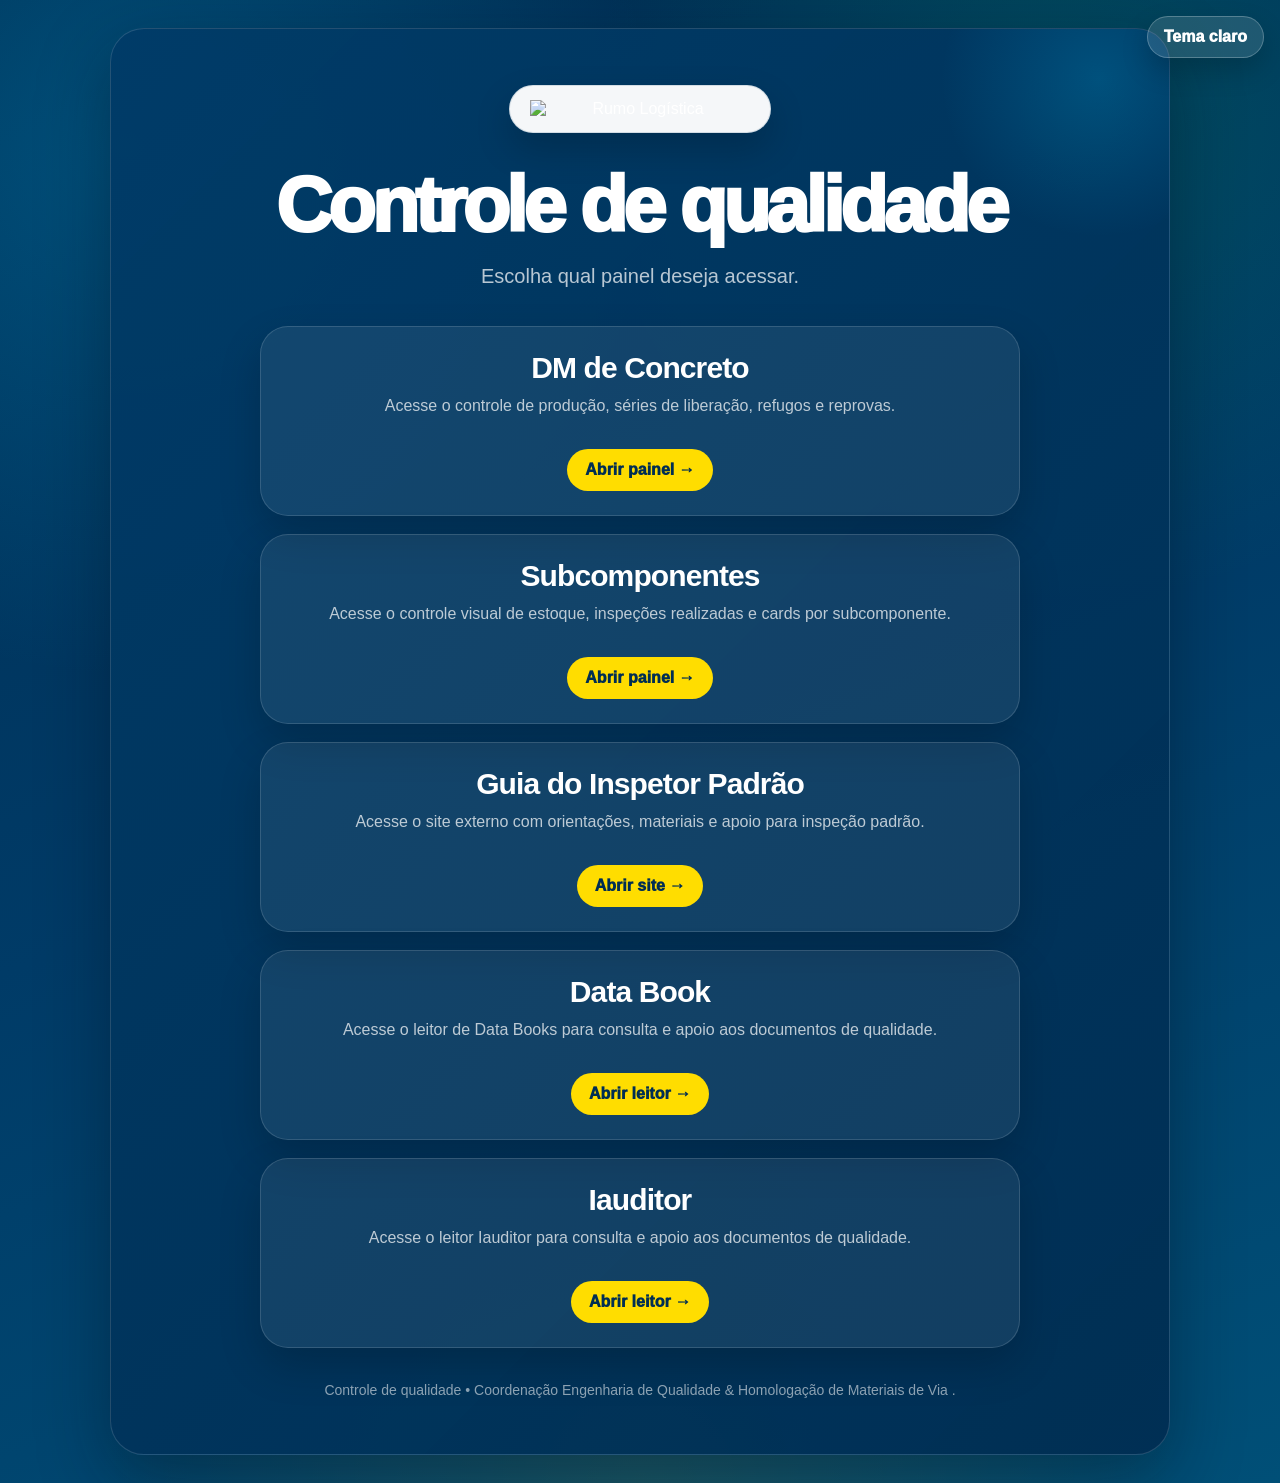
==== index.html @ dcce7e5d "add botão do iauditor" ====
<!doctype html>
<html lang="pt-BR">
<head>
  <meta charset="utf-8" />
  <meta name="viewport" content="width=device-width, initial-scale=1" />
  <meta name="description" content="Página inicial para acessar os painéis de controle de qualidade." />
  <title>Controle de qualidade</title>
  <script>
    (function () {
      try {
        if (localStorage.getItem("hq-theme") === "light") {
          document.documentElement.setAttribute("data-theme", "light");
        }
      } catch (error) {}
    })();
  </script>
  <style>
    :root {
      --navy: #003B67;
      --navy-2: #002E53;
      --blue: #00A9E0;
      --green: #00D66B;
      --yellow: #FFDD00;
      --white: #FFFFFF;
      --line: rgba(255,255,255,.14);
      --muted: rgba(255,255,255,.72);
      --shadow: 0 24px 70px rgba(0, 15, 30, .40);
    }

    * { box-sizing: border-box; }

    body {
      margin: 0;
      min-height: 100vh;
      font-family: Inter, Segoe UI, Roboto, Arial, sans-serif;
      color: var(--white);
      background:
        radial-gradient(circle at 10% 10%, rgba(0,169,224,.26), transparent 30%),
        radial-gradient(circle at 84% 8%, rgba(0,214,107,.14), transparent 28%),
        radial-gradient(circle at 50% 100%, rgba(255,221,0,.10), transparent 34%),
        linear-gradient(160deg, var(--navy-2), var(--navy) 50%, #004F77);
      display: grid;
      place-items: center;
      padding: 28px;
    }

    .home {
      width: min(1060px, 100%);
      border: 1px solid var(--line);
      border-radius: 34px;
      padding: clamp(26px, 5vw, 56px);
      background: linear-gradient(135deg, rgba(0,59,103,.94), rgba(0,46,83,.96));
      box-shadow: var(--shadow);
      position: relative;
      overflow: hidden;
      isolation: isolate;
    }

    .home::before {
      content: "";
      position: absolute;
      inset: 0;
      background: url("https://abolbrasil.org.br/wordpress/wp-content/uploads/2022/02/rumo-tera-comunicacao-via-satelite-da-globalsat-e-inmarsat-em-ferrovias.jpg") center center / cover no-repeat;
      opacity: .14;
      pointer-events: none;
      z-index: 0;
    }

    .home::after {
      content: "";
      position: absolute;
      right: -110px;
      top: -130px;
      width: 360px;
      height: 360px;
      border-radius: 50%;
      background: radial-gradient(circle, rgba(0,169,224,.23), transparent 62%);
      pointer-events: none;
    }

    .content {
      position: relative;
      z-index: 1;
      display: grid;
      gap: 34px;
    }

    .topbar {
      display: flex;
      justify-content: center;
      align-items: flex-start;
      width: 100%;
    }

    .brand-badge {
      display: inline-flex;
      align-items: center;
      justify-content: center;
      text-align: center;
      padding: 14px 20px;
      background: rgba(255,255,255,.96);
      border: 1px solid rgba(0,59,103,.14);
      border-radius: 24px;
      box-shadow: 0 16px 36px rgba(0,0,0,.18);
    }

    .brand-badge img {
      display: block;
      width: clamp(150px, 22vw, 220px);
      height: auto;
    }

    .eyebrow {
      margin: 0 0 12px;
      color: var(--yellow);
      font-size: 12px;
      font-weight: 950;
      letter-spacing: .28em;
      text-transform: uppercase;
    }

    h1 {
      margin: 0;
      max-width: 850px;
      font-size: clamp(38px, 7vw, 78px);
      line-height: .98;
      letter-spacing: -.055em;
      font-weight: 950;
    }

    .intro {
      display: grid;
      justify-items: center;
      text-align: center;
    }

    .subtitle {
      margin: 18px auto 0;
      max-width: 520px;
      color: var(--muted);
      font-size: clamp(16px, 2vw, 20px);
      line-height: 1.55;
    }

    .actions {
      display: grid;
      grid-template-columns: 1fr;
      gap: 18px;
      width: min(760px, 100%);
      margin: 0 auto;
    }

    .button-card {
      min-height: 190px;
      display: flex;
      flex-direction: column;
      justify-content: space-between;
      align-items: center;
      gap: 22px;
      padding: 24px;
      border: 1px solid var(--line);
      border-radius: 28px;
      color: var(--white);
      text-decoration: none;
      text-align: center;
      background: rgba(255,255,255,.07);
      box-shadow: 0 18px 42px rgba(0,0,0,.18);
      transition: transform .18s ease, border-color .18s ease, background .18s ease;
    }

    .button-card:hover,
    .button-card:focus-visible {
      transform: translateY(-4px);
      border-color: rgba(255,221,0,.58);
      background: rgba(255,255,255,.11);
      outline: none;
    }

    .button-card > span:first-child {
      width: 100%;
    }

    .button-card strong {
      display: block;
      font-size: clamp(22px, 3vw, 30px);
      line-height: 1.1;
      letter-spacing: -.03em;
    }

    .button-card p {
      margin: 10px 0 0;
      color: var(--muted);
      line-height: 1.5;
    }

    .button-card .go {
      display: inline-flex;
      align-items: center;
      justify-content: center;
      width: fit-content;
      border-radius: 999px;
      padding: 12px 18px;
      background: var(--yellow);
      color: var(--navy-2);
      font-weight: 950;
    }

    footer {
      color: rgba(255,255,255,.55);
      font-size: 14px;
      text-align: center;
    }



    .theme-toggle {
      position: fixed;
      top: 16px;
      right: 16px;
      z-index: 30;
      min-height: 42px;
      padding: 10px 16px;
      border: 1px solid rgba(255,255,255,.24);
      border-radius: 999px;
      color: var(--white);
      background: rgba(255,255,255,.12);
      box-shadow: 0 12px 28px rgba(0,0,0,.18);
      font: inherit;
      font-weight: 950;
      cursor: pointer;
      transition: transform .18s ease, background .18s ease, border-color .18s ease, color .18s ease;
    }

    .theme-toggle:hover,
    .theme-toggle:focus-visible {
      transform: translateY(-1px);
      border-color: rgba(255,221,0,.68);
      background: rgba(255,255,255,.18);
      outline: none;
    }

    html[data-theme="light"] {
      --navy: #003B67;
      --navy-2: #002E53;
      --blue: #007FB6;
      --green: #71E8A9;
      --yellow: #FFDD00;
      --white: #082f4f;
      --line: rgba(0,59,103,.16);
      --muted: rgba(0,46,83,.74);
      --shadow: 0 20px 54px rgba(0, 59, 103, .13);
    }

    html[data-theme="light"] body {
      color: var(--navy-2);
      background:
        radial-gradient(circle at 12% 8%, rgba(113,232,169,.24), transparent 30%),
        radial-gradient(circle at 88% 10%, rgba(0,59,103,.10), transparent 30%),
        radial-gradient(circle at 50% 100%, rgba(255,221,0,.14), transparent 34%),
        linear-gradient(160deg, #ffffff 0%, #f6fbff 56%, #eaf8f0 100%);
    }

    html[data-theme="light"] .home {
      background: linear-gradient(135deg, rgba(255,255,255,.96), rgba(246,251,255,.98));
      border-color: rgba(0,59,103,.18);
    }

    html[data-theme="light"] .home::before {
      opacity: .11;
    }

    html[data-theme="light"] .home::after {
      background: radial-gradient(circle, rgba(113,232,169,.36), transparent 62%);
    }

    html[data-theme="light"] .brand-badge {
      background: #ffffff;
      border-color: rgba(0,59,103,.14);
      box-shadow: 0 14px 34px rgba(0,59,103,.10);
    }

    html[data-theme="light"] .button-card {
      color: var(--navy-2);
      background: rgba(255,255,255,.88);
      border-color: rgba(0,59,103,.16);
      box-shadow: 0 16px 38px rgba(0,59,103,.10);
    }

    html[data-theme="light"] .button-card:hover,
    html[data-theme="light"] .button-card:focus-visible {
      border-color: rgba(0,214,107,.46);
      background: #ffffff;
    }

    html[data-theme="light"] .button-card .go {
      color: var(--navy-2);
    }

    html[data-theme="light"] .theme-toggle {
      color: #ffffff;
      background: var(--navy-2);
      border-color: rgba(0,59,103,.28);
    }

    html[data-theme="light"] footer {
      color: rgba(0,46,83,.58);
    }

    @media (max-width: 760px) {
      body { padding: 14px; }
      .home { border-radius: 28px; }
      .brand-badge { padding: 12px 16px; border-radius: 20px; }
      .actions { grid-template-columns: 1fr; }
      .button-card { min-height: 170px; }
    }
  </style>
</head>
<body>
  <button class="theme-toggle" id="themeToggle" type="button" aria-pressed="false">Tema claro</button>
  <main class="home" aria-label="Página inicial do controle de qualidade">
    <div class="content">
      <div class="topbar">
        <div class="brand-badge" aria-label="Rumo"><img src="https://logospng.org/download/rumo-logistica/logo-rumo-logistica-1024.png" alt="Rumo Logística" /></div>
      </div>

      <section class="intro">
        <h1>Controle de qualidade</h1>
        <p class="subtitle">Escolha qual painel deseja acessar.</p>
      </section>

      <nav class="actions" aria-label="Escolha do painel">
        <a class="button-card" href="https://erwinklein94.github.io/Sistema-Qualidade-Completo-Concreto/">
          <span>
            <strong>DM de Concreto</strong>
            <p>Acesse o controle de produção, séries de liberação, refugos e reprovas.</p>
          </span>
          <span class="go">Abrir painel →</span>
        </a>

        <a class="button-card" href="https://erwinklein94.github.io/Sistema-Qualidade-Completo-Subcomponentes/">
          <span>
            <strong>Subcomponentes</strong>
            <p>Acesse o controle visual de estoque, inspeções realizadas e cards por subcomponente.</p>
          </span>
          <span class="go">Abrir painel →</span>
        </a>

        <a class="button-card" href="https://www.guiadoinspetorpadrao.com.br/" target="_blank" rel="noopener noreferrer">
          <span>
            <strong>Guia do Inspetor Padrão</strong>
            <p>Acesse o site externo com orientações, materiais e apoio para inspeção padrão.</p>
          </span>
          <span class="go">Abrir site →</span>
        </a>

        <a class="button-card" href="https://erwinklein94.github.io/Leitor-Databooks/" target="_blank" rel="noopener noreferrer">
          <span>
            <strong>Data Book</strong>
            <p>Acesse o leitor de Data Books para consulta e apoio aos documentos de qualidade.</p>
          </span>
          <span class="go">Abrir leitor →</span>
        </a>

        <a class="button-card" href="https://erwinklein94.github.io/Leitor-Iauditor/" target="_blank" rel="noopener noreferrer">
          <span>
            <strong>Iauditor</strong>
            <p>Acesse o leitor Iauditor para consulta e apoio aos documentos de qualidade.</p>
          </span>
          <span class="go">Abrir leitor →</span>
        </a>
      </nav>

      <footer>Controle de qualidade • Coordenação Engenharia de Qualidade &amp; Homologação de Materiais de Via .</footer>
    </div>
  </main>

  <script>
    (function () {
      var key = "hq-theme";
      var button = document.getElementById("themeToggle");

      function applyTheme(theme) {
        var isLight = theme === "light";
        if (isLight) {
          document.documentElement.setAttribute("data-theme", "light");
        } else {
          document.documentElement.removeAttribute("data-theme");
        }
        if (button) {
          button.textContent = isLight ? "Tema escuro" : "Tema claro";
          button.setAttribute("aria-pressed", isLight ? "true" : "false");
          button.setAttribute("aria-label", isLight ? "Mudar para tema escuro" : "Mudar para tema claro");
        }
      }

      var current = document.documentElement.getAttribute("data-theme") === "light" ? "light" : "dark";
      applyTheme(current);

      if (button) {
        button.addEventListener("click", function () {
          var next = document.documentElement.getAttribute("data-theme") === "light" ? "dark" : "light";
          try { localStorage.setItem(key, next); } catch (error) {}
          applyTheme(next);
        });
      }
    })();
  </script>
</body>
</html>
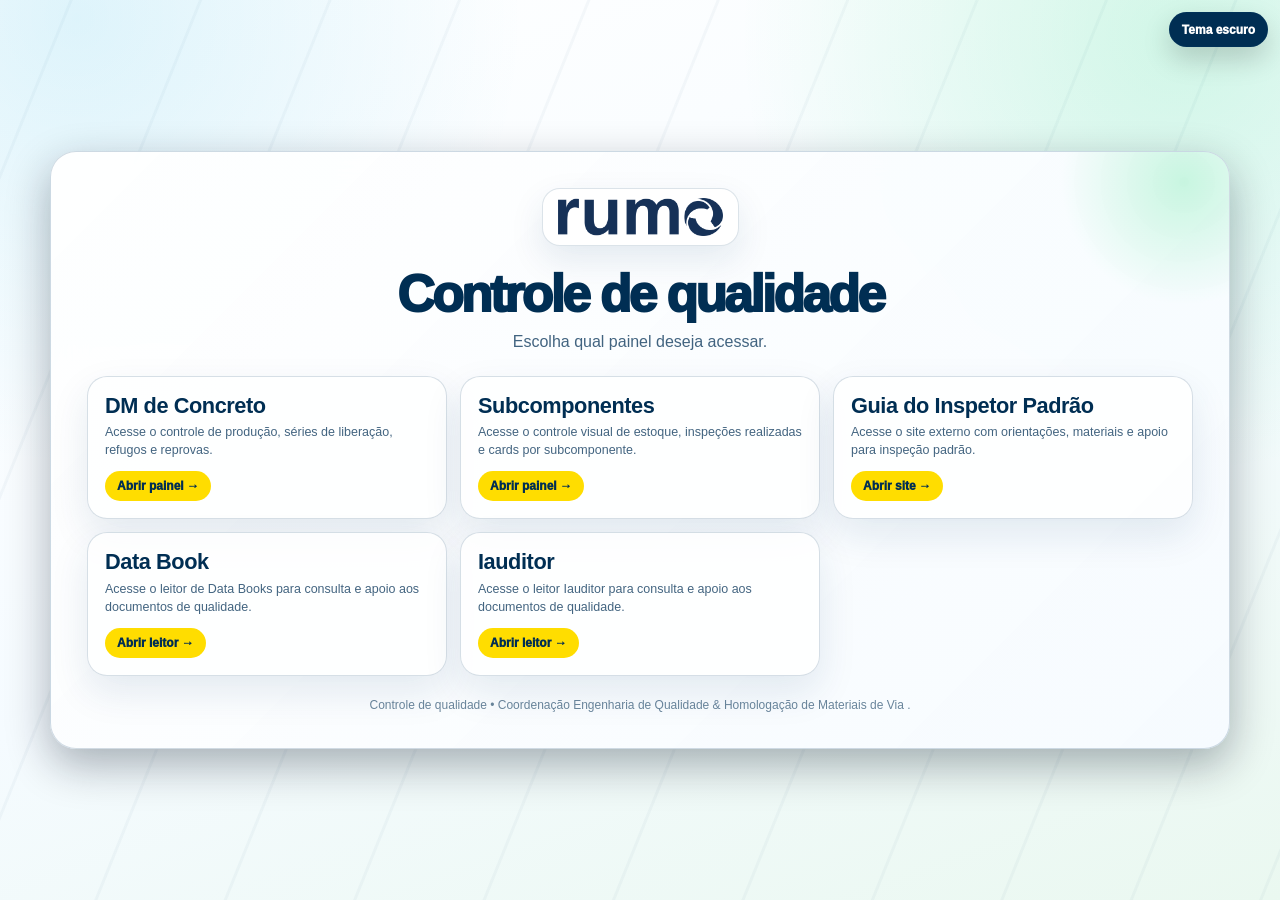
==== commit 6ed72f83: "mudança parencia rumo chatgpt" ====
--- a/index.html
+++ b/index.html
@@ -4,11 +4,12 @@
   <meta charset="utf-8" />
   <meta name="viewport" content="width=device-width, initial-scale=1" />
   <meta name="description" content="Página inicial para acessar os painéis de controle de qualidade." />
+  <link rel="icon" type="image/png" href="assets/brand/favicon-rumo.png" />
   <title>Controle de qualidade</title>
   <script>
     (function () {
       try {
-        if (localStorage.getItem("hq-theme") === "light") {
+        if (localStorage.getItem("hq-theme") !== "dark") {
           document.documentElement.setAttribute("data-theme", "light");
         }
       } catch (error) {}
@@ -313,6 +314,80 @@
       .actions { grid-template-columns: 1fr; }
       .button-card { min-height: 170px; }
     }
+
+
+    /* =====================================================================
+       VISUAL RUMO COMPACTO / ZOOM OUT — HUB DE QUALIDADE
+       Mantém a identidade dos outros painéis e reduz a escala para caber
+       mais atalhos e informações na mesma tela.
+       ===================================================================== */
+    html { font-size: 14px; }
+    body {
+      padding: 18px;
+      background:
+        radial-gradient(circle at 8% 5%, rgba(0,169,224,.18), transparent 28%),
+        radial-gradient(circle at 88% 2%, rgba(0,214,107,.13), transparent 27%),
+        linear-gradient(160deg, #002E53, #003B67 48%, #004F77);
+    }
+    .home {
+      width: min(1180px, 100%);
+      border-radius: 26px;
+      padding: clamp(22px, 3.1vw, 36px);
+      box-shadow: 0 16px 44px rgba(0, 15, 30, .32);
+    }
+    .home::before { opacity: .10; }
+    .home::after { width: 280px; height: 280px; right: -95px; top: -110px; }
+    .content { gap: 22px; }
+    .brand-badge { padding: 9px 15px; border-radius: 18px; }
+    .brand-badge img { width: clamp(118px, 13vw, 165px); }
+    .eyebrow { font-size: 10px; margin-bottom: 8px; letter-spacing: .22em; }
+    h1 { font-size: clamp(30px, 4.5vw, 52px); line-height: 1; }
+    .subtitle { margin-top: 10px; max-width: 460px; font-size: clamp(13px, 1.4vw, 16px); line-height: 1.45; }
+    .actions {
+      width: 100%;
+      grid-template-columns: repeat(auto-fit, minmax(215px, 1fr));
+      gap: 13px;
+      align-items: stretch;
+    }
+    .button-card {
+      min-height: 132px;
+      gap: 12px;
+      padding: 17px;
+      border-radius: 20px;
+      align-items: flex-start;
+      text-align: left;
+      box-shadow: 0 12px 30px rgba(0,0,0,.15);
+    }
+    .button-card:hover,
+    .button-card:focus-visible { transform: translateY(-2px); }
+    .button-card strong { font-size: clamp(17px, 1.7vw, 22px); letter-spacing: -.02em; }
+    .button-card p { margin-top: 7px; font-size: 12.5px; line-height: 1.4; }
+    .button-card .go { padding: 8px 12px; font-size: 12px; align-self: flex-start; }
+    footer { font-size: 12px; }
+    .theme-toggle { top: 12px; right: 12px; min-height: 35px; padding: 7px 12px; font-size: 12px; }
+    html[data-theme="light"] body {
+      background:
+        radial-gradient(circle at 6% 2%, rgba(0,169,224,.13), transparent 30%),
+        radial-gradient(circle at 92% 4%, rgba(0,214,107,.16), transparent 30%),
+        repeating-linear-gradient(112deg, transparent 0 64px, rgba(0,59,103,.035) 65px 67px, transparent 68px 120px),
+        linear-gradient(160deg, #ffffff 0%, #f5fbff 54%, #eaf8f0 100%);
+    }
+    html[data-theme="light"] .home {
+      background: linear-gradient(135deg, rgba(255,255,255,.93), rgba(246,251,255,.96));
+      backdrop-filter: blur(16px);
+    }
+    html[data-theme="light"] .button-card { background: rgba(255,255,255,.84); }
+    @media (min-width: 980px) {
+      .actions { grid-template-columns: repeat(3, minmax(0, 1fr)); }
+    }
+    @media (max-width: 760px) {
+      body { padding: 10px; }
+      .home { border-radius: 22px; padding: 20px; }
+      .content { gap: 18px; }
+      .actions { grid-template-columns: 1fr; }
+      .button-card { min-height: 118px; }
+    }
+
   </style>
 </head>
 <body>
@@ -320,7 +395,7 @@
   <main class="home" aria-label="Página inicial do controle de qualidade">
     <div class="content">
       <div class="topbar">
-        <div class="brand-badge" aria-label="Rumo"><img src="https://logospng.org/download/rumo-logistica/logo-rumo-logistica-1024.png" alt="Rumo Logística" /></div>
+        <div class="brand-badge" aria-label="Rumo"><img src="assets/brand/rumo-logo-positivo.png" alt="Rumo Logística" /></div>
       </div>
 
       <section class="intro">
@@ -329,7 +404,7 @@
       </section>
 
       <nav class="actions" aria-label="Escolha do painel">
-        <a class="button-card" href="https://erwinklein94.github.io/Sistema-Qualidade-Completo-Concreto/">
+        <a class="button-card" href="dm-concreto/">
           <span>
             <strong>DM de Concreto</strong>
             <p>Acesse o controle de produção, séries de liberação, refugos e reprovas.</p>
@@ -337,7 +412,7 @@
           <span class="go">Abrir painel →</span>
         </a>
 
-        <a class="button-card" href="https://erwinklein94.github.io/Sistema-Qualidade-Completo-Subcomponentes/">
+        <a class="button-card" href="subcomponentes/">
           <span>
             <strong>Subcomponentes</strong>
             <p>Acesse o controle visual de estoque, inspeções realizadas e cards por subcomponente.</p>
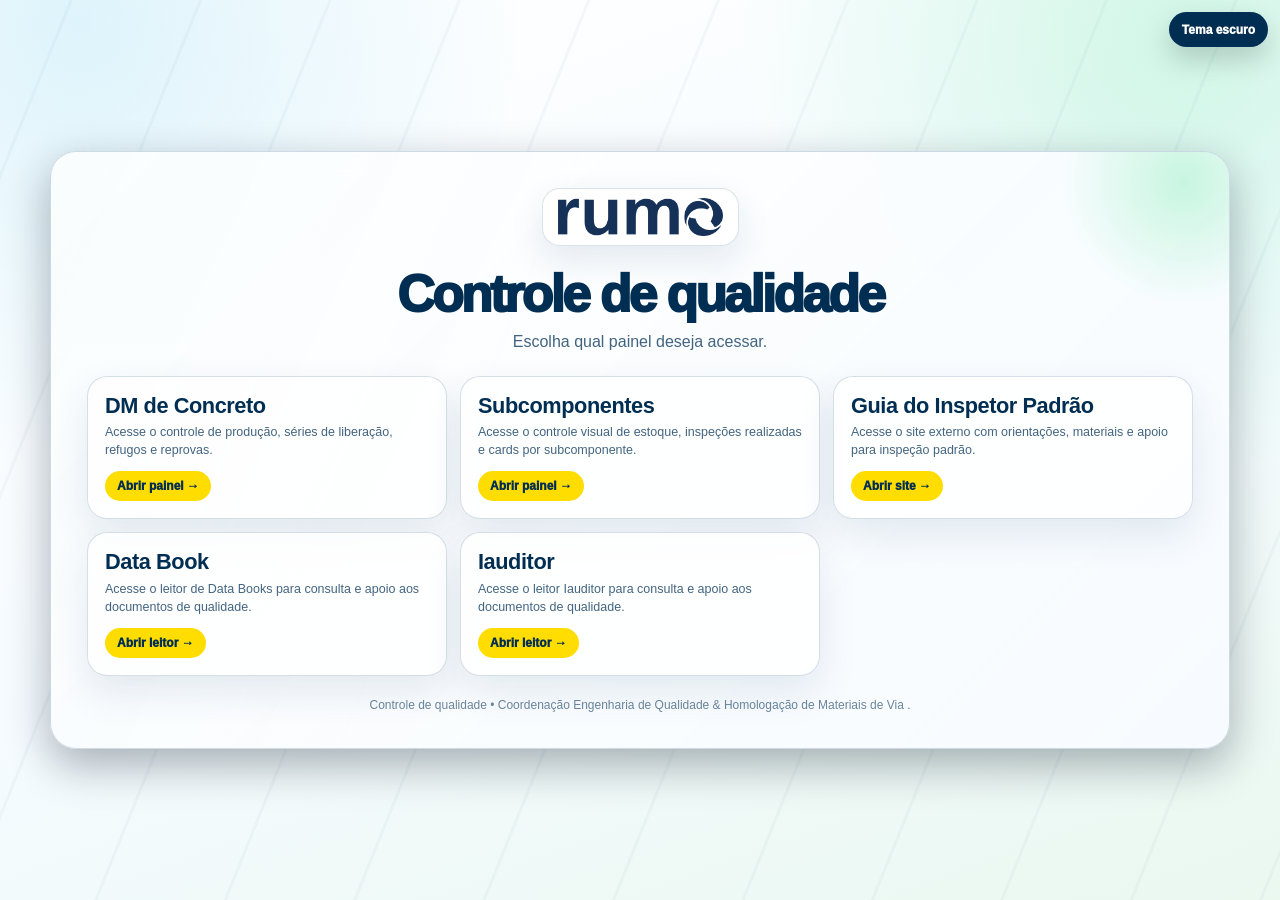
==== commit 6f8ceaa7: "fix links" ====
--- a/index.html
+++ b/index.html
@@ -61,8 +61,10 @@
       content: "";
       position: absolute;
       inset: 0;
-      background: url("https://abolbrasil.org.br/wordpress/wp-content/uploads/2022/02/rumo-tera-comunicacao-via-satelite-da-globalsat-e-inmarsat-em-ferrovias.jpg") center center / cover no-repeat;
-      opacity: .14;
+      background:
+        linear-gradient(115deg, rgba(0,169,224,.16), transparent 42%),
+        repeating-linear-gradient(112deg, transparent 0 56px, rgba(255,255,255,.09) 57px 59px, transparent 60px 108px);
+      opacity: .56;
       pointer-events: none;
       z-index: 0;
     }
@@ -404,7 +406,7 @@
       </section>
 
       <nav class="actions" aria-label="Escolha do painel">
-        <a class="button-card" href="dm-concreto/">
+        <a class="button-card" href="https://erwinklein94.github.io/Sistema-Qualidade-Completo-Concreto/" target="_blank" rel="noopener noreferrer">
           <span>
             <strong>DM de Concreto</strong>
             <p>Acesse o controle de produção, séries de liberação, refugos e reprovas.</p>
@@ -412,7 +414,7 @@
           <span class="go">Abrir painel →</span>
         </a>
 
-        <a class="button-card" href="subcomponentes/">
+        <a class="button-card" href="https://erwinklein94.github.io/Sistema-Qualidade-Completo-Subcomponentes/" target="_blank" rel="noopener noreferrer">
           <span>
             <strong>Subcomponentes</strong>
             <p>Acesse o controle visual de estoque, inspeções realizadas e cards por subcomponente.</p>
@@ -420,7 +422,7 @@
           <span class="go">Abrir painel →</span>
         </a>
 
-        <a class="button-card" href="https://www.guiadoinspetorpadrao.com.br/" target="_blank" rel="noopener noreferrer">
+        <a class="button-card" href="http://www.guiadoinspetorpadrao.com.br/" target="_blank" rel="noopener noreferrer">
           <span>
             <strong>Guia do Inspetor Padrão</strong>
             <p>Acesse o site externo com orientações, materiais e apoio para inspeção padrão.</p>
@@ -428,7 +430,7 @@
           <span class="go">Abrir site →</span>
         </a>
 
-        <a class="button-card" href="https://erwinklein94.github.io/Leitor-Databooks/" target="_blank" rel="noopener noreferrer">
+        <a class="button-card" href="https://erwinklein94.github.io/Leitor-Iauditor/" target="_blank" rel="noopener noreferrer">
           <span>
             <strong>Data Book</strong>
             <p>Acesse o leitor de Data Books para consulta e apoio aos documentos de qualidade.</p>
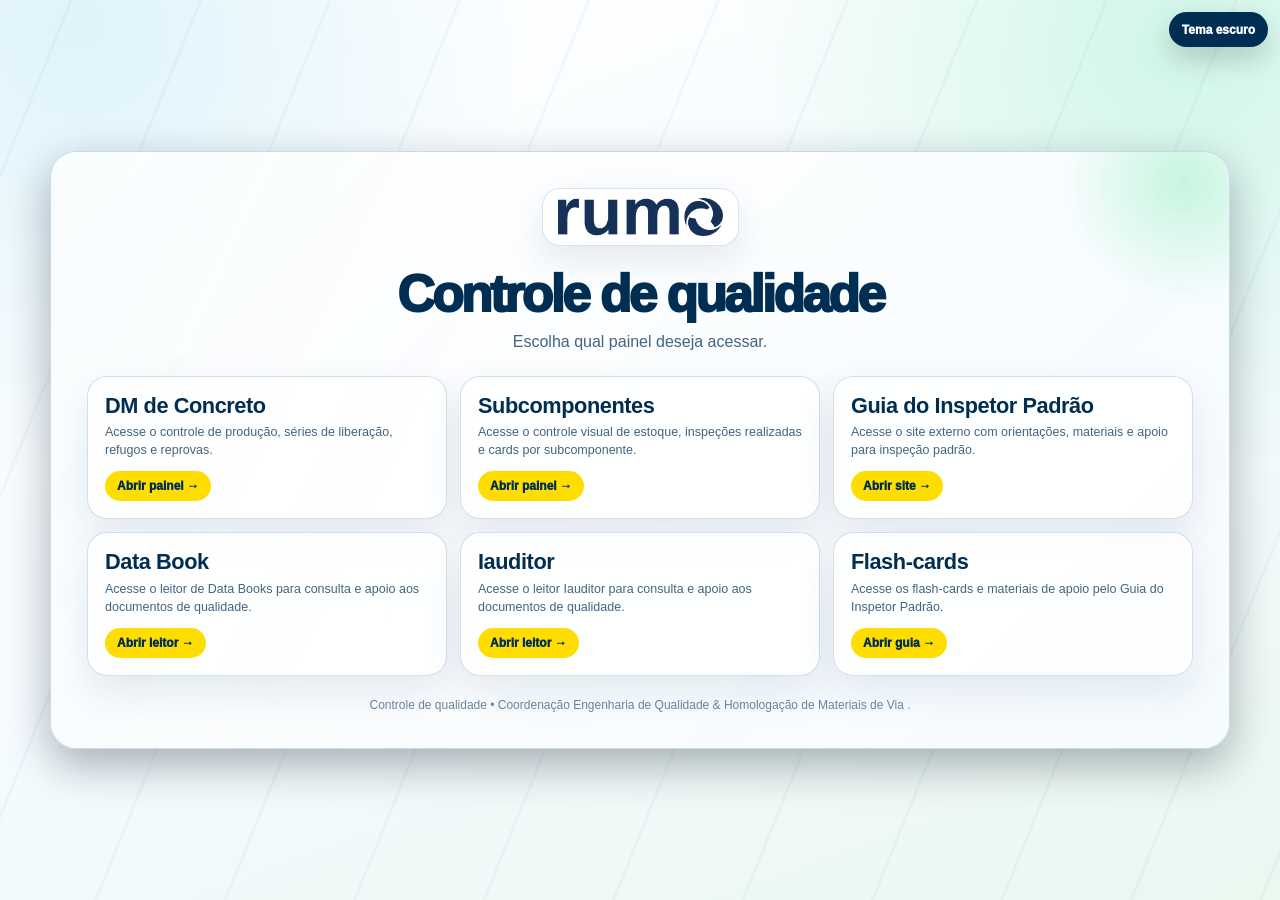
==== commit a7f41ba7: "add mais um card, flash cards" ====
--- a/index.html
+++ b/index.html
@@ -430,7 +430,7 @@
           <span class="go">Abrir site →</span>
         </a>
 
-        <a class="button-card" href="https://erwinklein94.github.io/Leitor-Iauditor/" target="_blank" rel="noopener noreferrer">
+        <a class="button-card" href="https://erwinklein94.github.io/Leitor-Databooks/" target="_blank" rel="noopener noreferrer">
           <span>
             <strong>Data Book</strong>
             <p>Acesse o leitor de Data Books para consulta e apoio aos documentos de qualidade.</p>
@@ -444,6 +444,14 @@
             <p>Acesse o leitor Iauditor para consulta e apoio aos documentos de qualidade.</p>
           </span>
           <span class="go">Abrir leitor →</span>
+        </a>
+
+        <a class="button-card" href="http://www.guiadoinspetorpadrao.com.br/" target="_blank" rel="noopener noreferrer">
+          <span>
+            <strong>Flash-cards</strong>
+            <p>Acesse os flash-cards e materiais de apoio pelo Guia do Inspetor Padrão.</p>
+          </span>
+          <span class="go">Abrir guia →</span>
         </a>
       </nav>
 
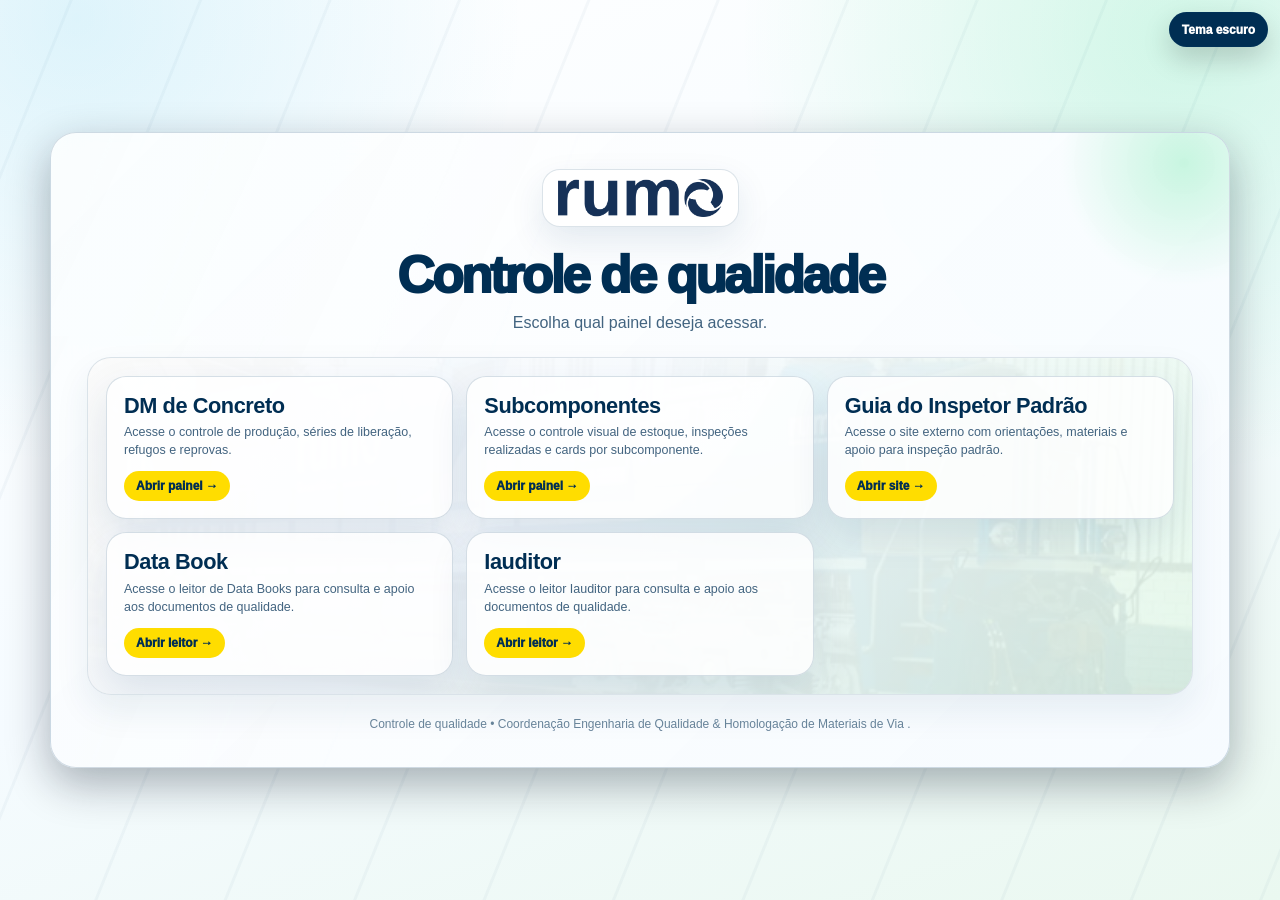
==== commit 479cd85c: "add foto de plano de fundo" ====
--- a/index.html
+++ b/index.html
@@ -146,6 +146,8 @@
     }
 
     .actions {
+      position: relative;
+      z-index: 1;
       display: grid;
       grid-template-columns: 1fr;
       gap: 18px;
@@ -208,6 +210,45 @@
       font-weight: 950;
     }
 
+
+    .actions-panel {
+      position: relative;
+      width: 100%;
+      margin: 0 auto;
+      padding: 18px;
+      border-radius: 24px;
+      border: 1px solid var(--line);
+      background: rgba(255,255,255,.06);
+      box-shadow: inset 0 1px 0 rgba(255,255,255,.08), 0 18px 36px rgba(0,0,0,.12);
+      overflow: hidden;
+      isolation: isolate;
+    }
+
+    .actions-panel::before {
+      content: "";
+      position: absolute;
+      inset: 0;
+      background-image: url("assets/brand/rumo-locomotiva-watermark.webp");
+      background-repeat: no-repeat;
+      background-position: center center;
+      background-size: cover;
+      transform: scale(1.08);
+      transform-origin: center;
+      opacity: .14;
+      filter: saturate(1.05) contrast(1.02);
+      pointer-events: none;
+      z-index: 0;
+    }
+
+    .actions-panel::after {
+      content: "";
+      position: absolute;
+      inset: 0;
+      background: linear-gradient(135deg, rgba(0,46,83,.82), rgba(0,59,103,.58) 42%, rgba(0,169,224,.22));
+      pointer-events: none;
+      z-index: 0;
+    }
+
     footer {
       color: rgba(255,255,255,.55);
       font-size: 14px;
@@ -295,6 +336,21 @@
       background: #ffffff;
     }
 
+
+    html[data-theme="light"] .actions-panel {
+      background: rgba(255,255,255,.72);
+      border-color: rgba(0,59,103,.14);
+      box-shadow: inset 0 1px 0 rgba(255,255,255,.65), 0 16px 34px rgba(0,59,103,.08);
+    }
+
+    html[data-theme="light"] .actions-panel::before {
+      opacity: .13;
+    }
+
+    html[data-theme="light"] .actions-panel::after {
+      background: linear-gradient(135deg, rgba(255,255,255,.84), rgba(245,250,255,.76) 40%, rgba(113,232,169,.16));
+    }
+
     html[data-theme="light"] .button-card .go {
       color: var(--navy-2);
     }
@@ -386,6 +442,7 @@
       body { padding: 10px; }
       .home { border-radius: 22px; padding: 20px; }
       .content { gap: 18px; }
+      .actions-panel { padding: 12px; border-radius: 18px; }
       .actions { grid-template-columns: 1fr; }
       .button-card { min-height: 118px; }
     }
@@ -405,6 +462,7 @@
         <p class="subtitle">Escolha qual painel deseja acessar.</p>
       </section>
 
+      <section class="actions-panel" aria-label="Área dos atalhos principais">
       <nav class="actions" aria-label="Escolha do painel">
         <a class="button-card" href="https://erwinklein94.github.io/Sistema-Qualidade-Completo-Concreto/" target="_blank" rel="noopener noreferrer">
           <span>
@@ -445,15 +503,8 @@
           </span>
           <span class="go">Abrir leitor →</span>
         </a>
-
-        <a class="button-card" href="http://www.guiadoinspetorpadrao.com.br/" target="_blank" rel="noopener noreferrer">
-          <span>
-            <strong>Flash-cards</strong>
-            <p>Acesse os flash-cards e materiais de apoio pelo Guia do Inspetor Padrão.</p>
-          </span>
-          <span class="go">Abrir guia →</span>
-        </a>
       </nav>
+      </section>
 
       <footer>Controle de qualidade • Coordenação Engenharia de Qualidade &amp; Homologação de Materiais de Via .</footer>
     </div>
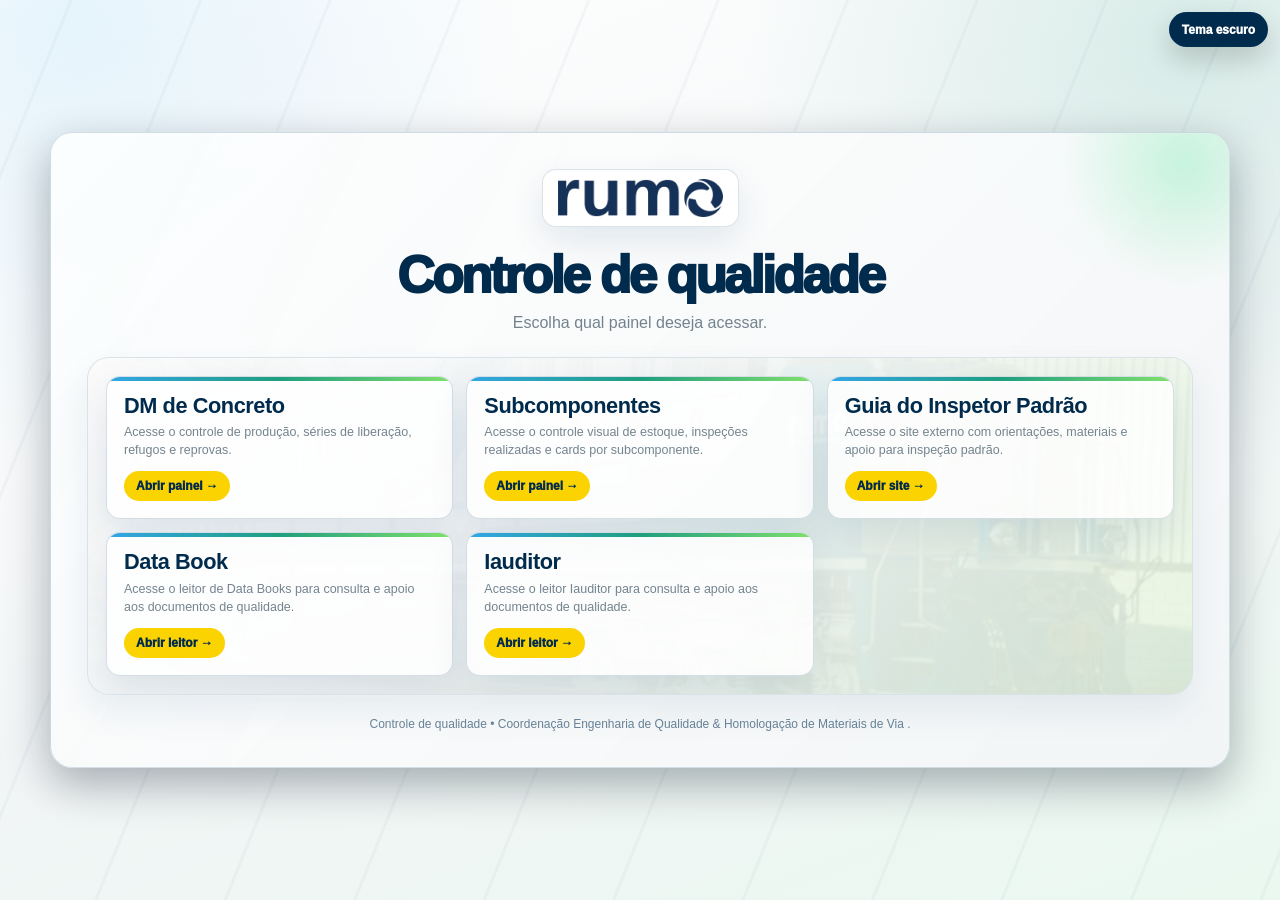
==== commit d563b976: "aparencia rumo claude" ====
--- a/index.html
+++ b/index.html
@@ -447,6 +447,147 @@
       .button-card { min-height: 118px; }
     }
 
+
+    /* =====================================================================
+       IDENTIDADE VISUAL RUMO — brandbook oficial aplicado em 2026-05-29
+       Tokens centralizados: azul #003865 dominante, acentos institucionais,
+       Cera Pro com fallback Verdana e grafismos sutis com chanfro.
+       ===================================================================== */
+    :root {
+      --rumo-azul: #003865;
+      --rumo-azul-claro: #32A6E6;
+      --rumo-verde: #1E9F7F;
+      --rumo-verde-claro: #7FE06C;
+      --rumo-azul-profundo: #002B4D;
+      --rumo-azul-noite: #001E36;
+      --rumo-amarelo: #FBD300;
+      --rumo-laranja: #F78344;
+      --rumo-cinza: #BDCCD4;
+      --rumo-cinza-50: #F2F5F6;
+      --rumo-cinza-100: #E5EBEE;
+      --rumo-cinza-200: #D7E0E5;
+      --rumo-cinza-300: #CAD6DD;
+      --rumo-texto: #4D626F;
+      --rumo-texto-claro: #6F838E;
+      --rumo-fonte: "Cera Pro", Verdana, Geneva, Tahoma, sans-serif;
+      --rumo-raio: 14px;
+      --rumo-raio-lg: 22px;
+      --rumo-sombra: 0 4px 18px rgba(0, 56, 101, 0.08);
+      --rumo-sombra-hover: 0 10px 30px rgba(0, 56, 101, 0.16);
+
+      --navy: var(--rumo-azul);
+      --navy-2: var(--rumo-azul-profundo);
+      --blue: var(--rumo-azul-claro);
+      --green: var(--rumo-verde);
+      --yellow: var(--rumo-amarelo);
+      --white: #FFFFFF;
+      --line: rgba(255,255,255,.16);
+      --muted: rgba(255,255,255,.76);
+      --shadow: var(--rumo-sombra-hover);
+    }
+
+    html[data-theme="light"] {
+      --navy: var(--rumo-azul);
+      --navy-2: var(--rumo-azul-profundo);
+      --blue: var(--rumo-azul-claro);
+      --green: var(--rumo-verde);
+      --yellow: var(--rumo-amarelo);
+      --white: var(--rumo-azul);
+      --line: rgba(0,56,101,.16);
+      --muted: rgba(77,98,111,.78);
+      --shadow: var(--rumo-sombra);
+    }
+
+    body {
+      font-family: var(--rumo-fonte);
+      background:
+        radial-gradient(circle at 8% 5%, rgba(50,166,230,.20), transparent 28%),
+        radial-gradient(circle at 88% 2%, rgba(30,159,127,.15), transparent 27%),
+        linear-gradient(160deg, var(--rumo-azul-profundo), var(--rumo-azul) 52%, #00558D);
+    }
+
+    .home {
+      border-radius: var(--rumo-raio-lg);
+      border-color: rgba(255,255,255,.16);
+      background: linear-gradient(135deg, rgba(0,56,101,.96), rgba(0,43,77,.98));
+    }
+
+    .home::before {
+      background:
+        linear-gradient(115deg, rgba(50,166,230,.14), transparent 42%),
+        repeating-linear-gradient(112deg, transparent 0 54px, rgba(255,255,255,.09) 55px 57px, transparent 58px 106px);
+    }
+
+    .brand-badge {
+      border-radius: var(--rumo-raio);
+      border-color: rgba(0,56,101,.16);
+      box-shadow: var(--rumo-sombra);
+    }
+
+    .eyebrow { color: var(--rumo-verde-claro); }
+
+    .button-card {
+      position: relative;
+      border-radius: var(--rumo-raio);
+      border-color: rgba(255,255,255,.16);
+      box-shadow: 0 14px 34px rgba(0,30,54,.22);
+      overflow: hidden;
+    }
+
+    .button-card::before {
+      content: "";
+      position: absolute;
+      top: 0;
+      left: 0;
+      width: 100%;
+      height: 4px;
+      background: linear-gradient(90deg, var(--rumo-azul-claro), var(--rumo-verde), var(--rumo-verde-claro));
+    }
+
+    .button-card:hover,
+    .button-card:focus-visible {
+      border-color: rgba(127,224,108,.55);
+      box-shadow: var(--rumo-sombra-hover);
+    }
+
+    .button-card .go {
+      background: var(--rumo-amarelo);
+      color: var(--rumo-azul-profundo);
+    }
+
+    .actions-panel {
+      border-radius: var(--rumo-raio-lg);
+      border-color: rgba(255,255,255,.16);
+    }
+
+    .theme-toggle {
+      font-family: var(--rumo-fonte);
+      border-radius: 999px;
+    }
+
+    html[data-theme="light"] body {
+      color: var(--rumo-azul-profundo);
+      background:
+        radial-gradient(circle at 6% 2%, rgba(50,166,230,.12), transparent 30%),
+        radial-gradient(circle at 92% 4%, rgba(30,159,127,.14), transparent 30%),
+        repeating-linear-gradient(112deg, transparent 0 64px, rgba(0,56,101,.035) 65px 67px, transparent 68px 120px),
+        linear-gradient(160deg, #FFFFFF 0%, var(--rumo-cinza-50) 56%, #EAF8F0 100%);
+    }
+
+    html[data-theme="light"] .home {
+      background: linear-gradient(135deg, rgba(255,255,255,.94), rgba(242,245,246,.98));
+      border-color: rgba(0,56,101,.16);
+    }
+
+    html[data-theme="light"] .actions-panel::after {
+      background: linear-gradient(135deg, rgba(255,255,255,.86), rgba(242,245,246,.78) 40%, rgba(127,224,108,.14));
+    }
+
+    html[data-theme="light"] .button-card:hover,
+    html[data-theme="light"] .button-card:focus-visible {
+      border-color: rgba(30,159,127,.44);
+    }
+
   </style>
 </head>
 <body>
@@ -454,7 +595,7 @@
   <main class="home" aria-label="Página inicial do controle de qualidade">
     <div class="content">
       <div class="topbar">
-        <div class="brand-badge" aria-label="Rumo"><img src="assets/brand/rumo-logo-positivo.png" alt="Rumo Logística" /></div>
+        <div class="brand-badge" aria-label="Rumo"><img src="assets/rumo/logos/rumo-logo-azul.png" alt="Rumo Logística" /></div>
       </div>
 
       <section class="intro">
@@ -464,7 +605,7 @@
 
       <section class="actions-panel" aria-label="Área dos atalhos principais">
       <nav class="actions" aria-label="Escolha do painel">
-        <a class="button-card" href="https://erwinklein94.github.io/Sistema-Qualidade-Completo-Concreto/" target="_blank" rel="noopener noreferrer">
+        <a class="button-card" href="dm-concreto/">
           <span>
             <strong>DM de Concreto</strong>
             <p>Acesse o controle de produção, séries de liberação, refugos e reprovas.</p>
@@ -472,7 +613,7 @@
           <span class="go">Abrir painel →</span>
         </a>
 
-        <a class="button-card" href="https://erwinklein94.github.io/Sistema-Qualidade-Completo-Subcomponentes/" target="_blank" rel="noopener noreferrer">
+        <a class="button-card" href="subcomponentes/">
           <span>
             <strong>Subcomponentes</strong>
             <p>Acesse o controle visual de estoque, inspeções realizadas e cards por subcomponente.</p>
